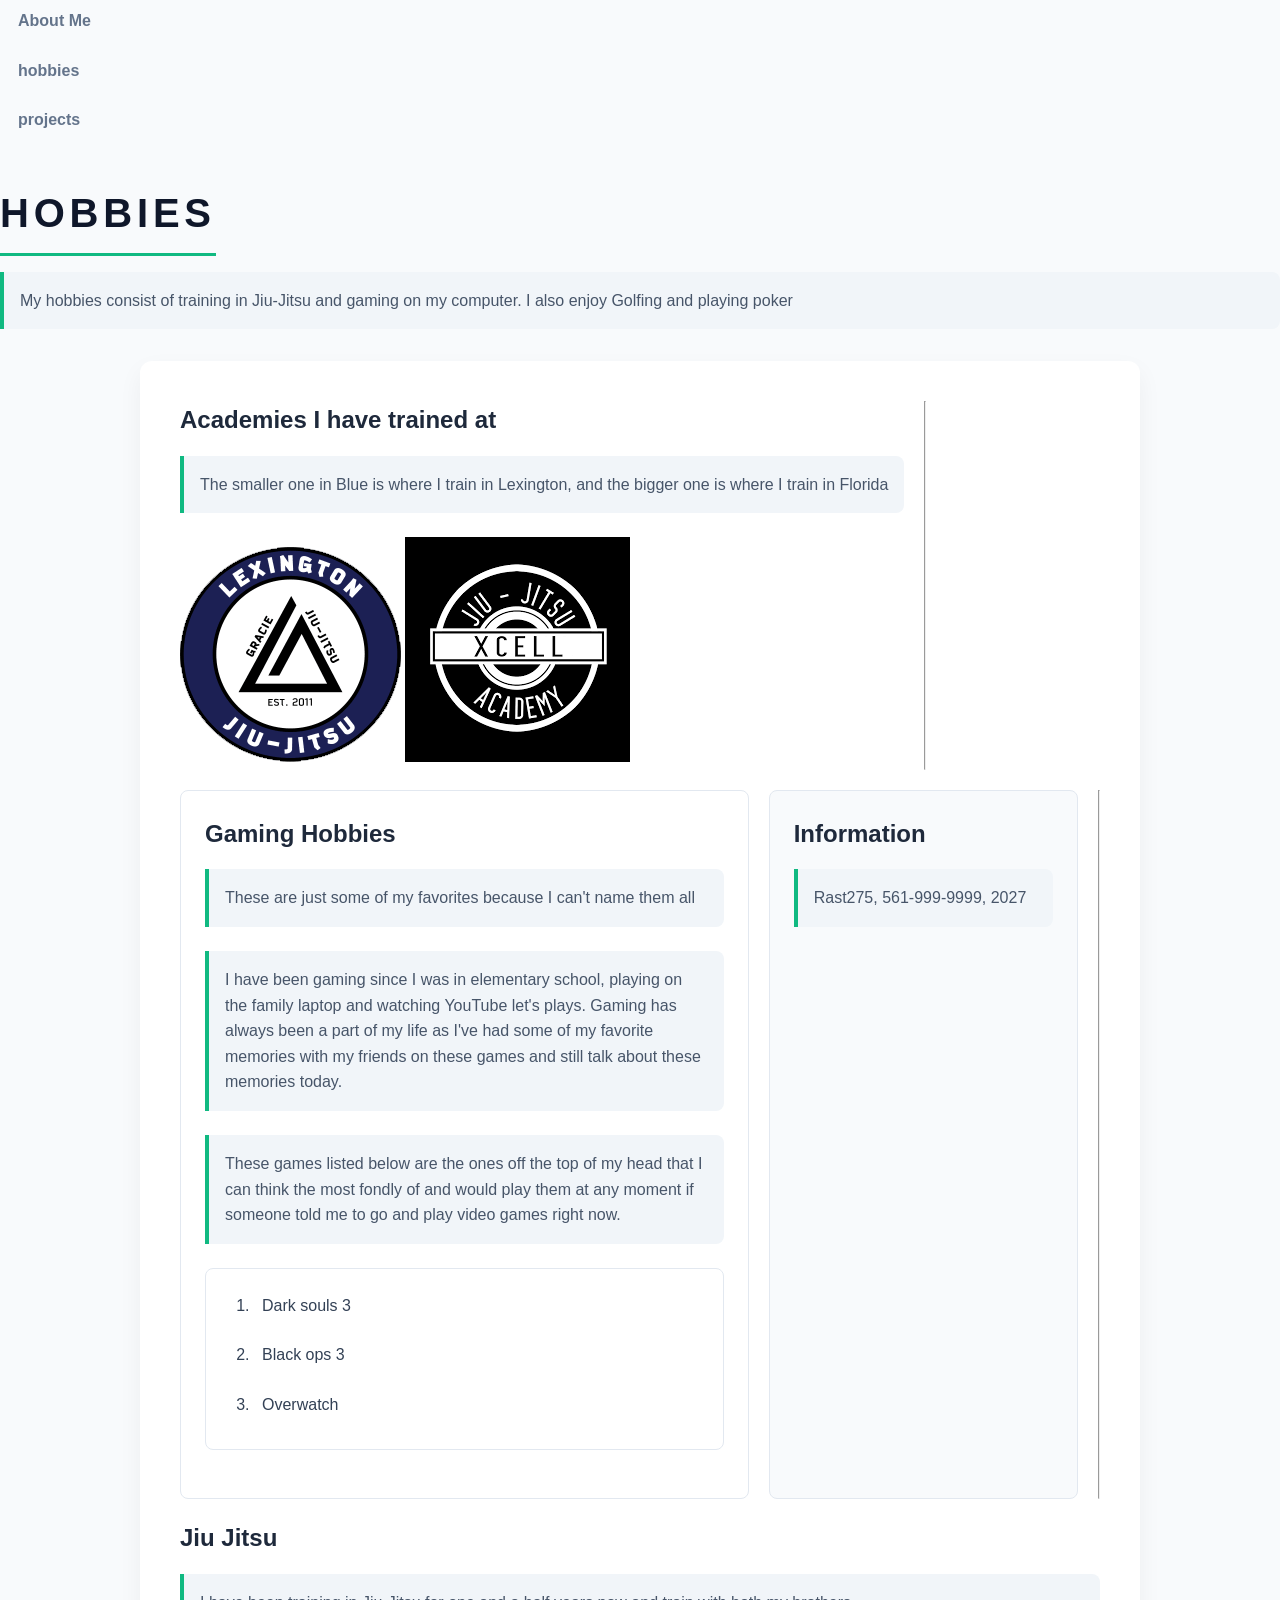
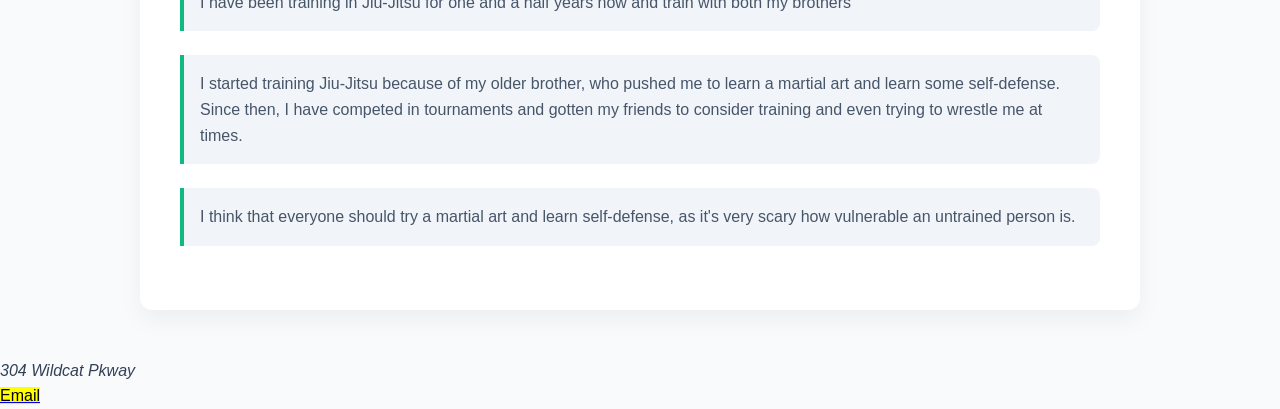
==== hobbies.html @ d29c4dab "Update hobbies.html" ====
<!DOCTYPE html>
<html lang="en">
<head>
    <title>Roman Stober</title>
    <meta charset="utf-8">
    <meta name="viewport" content="width=device-width, initial-scale=1.0">
    <meta name="author" content="Roman Stober">
    <meta name="description" content=" Jui Jitsu, Florida, Gaming">
    <link rel="stylesheet" href="css/Style.css">
    <script type="application/ld+json">
{
  {
  "@context": "https://schema.org",
  "@type": "WebPage",
  "name": "Hobbies",
  "description": "This introduces my hobbies including Jiu Jitsu, gaming, golfing, and poker.",
  "keywords": ["jiu jitsu", "gaming", "golf", "poker", "hobbies"],
  "author": {
    "@type": "Person",
    "name": "Roman Stober"
  },
  "isPartOf": {
    "@type": "WebSite",
    "name": "webAssigment2026",
    "url": "https://romanstober.github.io/webAssigment2026/"
  },
  "about": {
    "@type": "Thing",
    "name": "Personal Interests"
  },
  "mainEntity": {
    "@type": "ItemList",
    "name": "Hobby Details",
    "itemListElement": [
      {
        "@type": "ListItem",
        "item": {
          "@type": "CreativeWork",
          "name": "Jiu Jitsu",
          "description": "1.5 years of experience training in Lexington and Florida."
        }
      },
      {
        "@type": "ListItem",
        "item": {
          "@type": "CreativeWork",
          "name": "Gaming",
          "description": "Favorite games: Dark Souls 3, Black Ops 3, and Overwatch."
        }
      }
    ]
  }
}
}
</script>
</head>
<body>
    <header>
        <nav>
            <ul>
                <li><a href="index.html">About Me</a></li>
                <li><a href="hobbies.html">hobbies</a></li>
                <li><a href="projects.html">projects</a></li>
            </ul>
        </nav>
        <h1>Hobbies</h1>
        <p>My hobbies consist of training in Jiu-Jitsu and gaming on my computer. I also enjoy Golfing and playing poker</p>
    </header> <main class="container">
        <section>
            <h2>Academies I have trained at</h2>
            <p>The smaller one in Blue is where I train in Lexington, and the bigger one is where I train in Florida</p>
            <figure>
                <img src="media/lexjuijitsu.png" alt="my second academy I train at">
                <img src="media/xcelljuijitsubig.png" alt="my first ever academy">
            </figure>
        </section>

        <hr>

        <section class="content">
            <header>
                <h2>Gaming Hobbies</h2>
            </header>
            <p> These are just some of my favorites because I can't name them all</p>
            <p>I have been gaming since I was in elementary school, playing on the family laptop and watching YouTube let's plays. Gaming has always been a part of my life as I've had some of my favorite memories with my friends on these games and still talk about these memories today.</p>
            <p>These games listed below are the ones off the top of my head that I can think the most fondly of and would play them at any moment if someone told me to go and play video games right now.</p>
            <ol>
                <li>Dark souls 3</li>
                <li>Black ops 3</li>
                <li>Overwatch</li>
            </ol>
        </section>

        <aside class="sidebar">
            <h2>Information</h2>
            <p>Rast275, 561-999-9999, 2027</p>
        </aside>

        <hr>

        <section>
            <header>
                <h2>Jiu Jitsu</h2>
            </header>
            <p>I have been training in Jiu-Jitsu for one and a half years now and train with both my brothers</p>
            <p>I started training Jiu-Jitsu because of my older brother, who pushed me to learn a martial art and learn some self-defense. Since then, I have competed in tournaments and gotten my friends to consider training and even trying to wrestle me at times.</p>
            <p>I think that everyone should try a martial art and learn self-defense, as it's very scary how vulnerable an untrained person is.</p> 
        </section>
    </main>

    <footer>
        <address>304 Wildcat Pkway</address>
        <a href="mailto:rast275@uky.edu"><mark>Email</mark></a>
    </footer>
</body>
</html>
---- css/Style.css ----
* { 
    box-sizing: border-box;
    margin: 0;
    padding: 0;
}

body {
    font-family: 'Segoe UI', Roboto, Helvetica, Arial, sans-serif;
    background-color: #f8fafc;
    color: #334155; 
    line-height: 1.6;
}

h1, h2, h3 {
    font-family: 'Inter', sans-serif;
    color: #1e293b;
    margin-bottom: 1rem;
}

h1 {
    color: #0f172a;
    font-size: 2.5rem;
    text-transform: uppercase;
    letter-spacing: 0.3rem; 
    border-bottom: 3px solid #10b981; 
    display: inline-block;
    padding-bottom: 0.5rem;
    margin-top: 2rem;
}

#main-title {
    color: #059669; 
}

main {
    width: 90%;
    max-width: 1000px;
    margin: 3rem auto;
    padding: 2.5rem;
    background: white;
    border: none;
    border-radius: 12px;
    box-shadow: 0 10px 25px rgba(0, 0, 0, 0.05); 
}

p {
    color: #475569;
    margin-bottom: 1.5rem;
    padding: 1rem;
    border-left: 4px solid #10b981;
    background-color: #f1f5f9;
    border-radius: 0 8px 8px 0;
}

nav > ul > li > a {
    color: #64748b;
    text-decoration: none;
    font-weight: 600;
    transition: color 0.3s ease;
    margin: 0 10px;
}

nav a:hover {
    color: #10b981;
    text-decoration: none;
}

ol {
    margin: 1.5rem 0;
    padding: 1rem 1rem 1rem 3rem;
    background: #ffffff;
    border: 1px solid #e2e8f0;
    border-radius: 8px;
}

li {
    margin-bottom: 0.5rem;
    padding: 0.5rem;
    border-radius: 4px;
    transition: background 0.2s ease;
}

li:hover {
    background-color: #ecfdf5;
}

.parent-box {
    width: 200px;
    border: 2px solid #cbd5e1;
    border-radius: 8px;
    overflow: hidden; 
    margin: 1rem 0;
}

.child-box {
    width: 100%;
    padding: 20px;
    background: linear-gradient(135deg, #10b981, #059669);
    color: white;
    font-weight: bold;
}

.container {
    display: flex;
    flex-wrap: wrap;
    gap: 20px; 
    margin-top: 2rem;
}

.content {
    flex: 2;
    padding: 1.5rem;
    background-color: #ffffff;
    border: 1px solid #e2e8f0;
    border-radius: 8px;
}

.sidebar {
    flex: 1; 
    padding: 1.5rem;
    background-color: #f8fafc;
    border: 1px solid #e2e8f0;
    border-radius: 8px;
}

.bold {
    font-weight: 700;
    color: #1e293b;
}
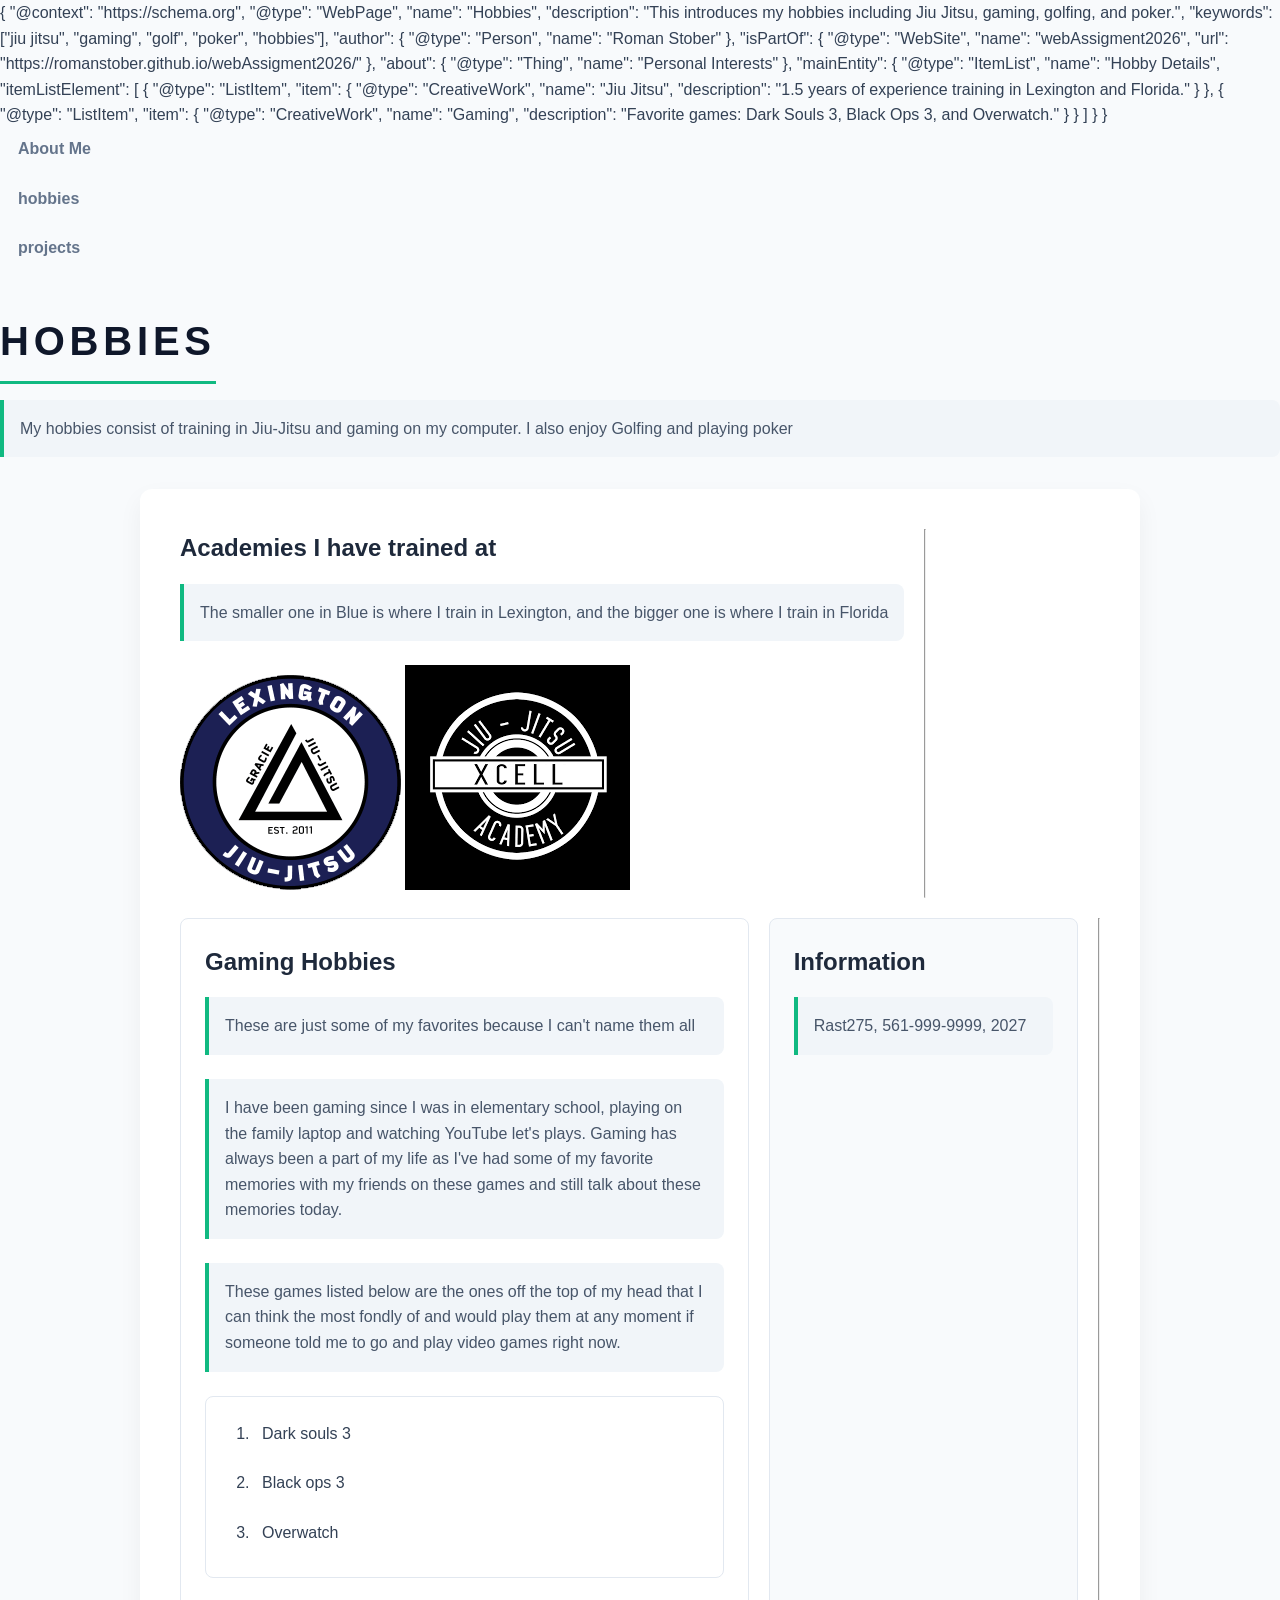
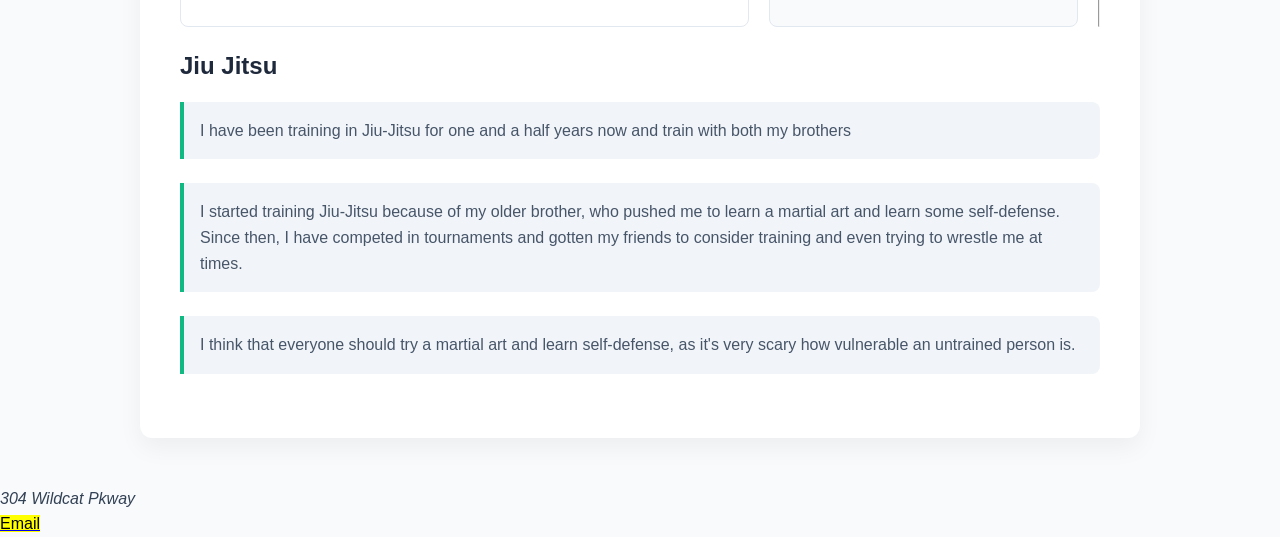
==== commit 4ec1d418: "Update hobbies.html" ====
--- a/hobbies.html
+++ b/hobbies.html
@@ -7,9 +7,7 @@
     <meta name="author" content="Roman Stober">
     <meta name="description" content=" Jui Jitsu, Florida, Gaming">
     <link rel="stylesheet" href="css/Style.css">
-    <script type="application/ld+json">
-{
-  {
+    {
   "@context": "https://schema.org",
   "@type": "WebPage",
   "name": "Hobbies",
@@ -50,9 +48,7 @@
       }
     ]
   }
-}
-}
-</script>
+} 
 </head>
 <body>
     <header>
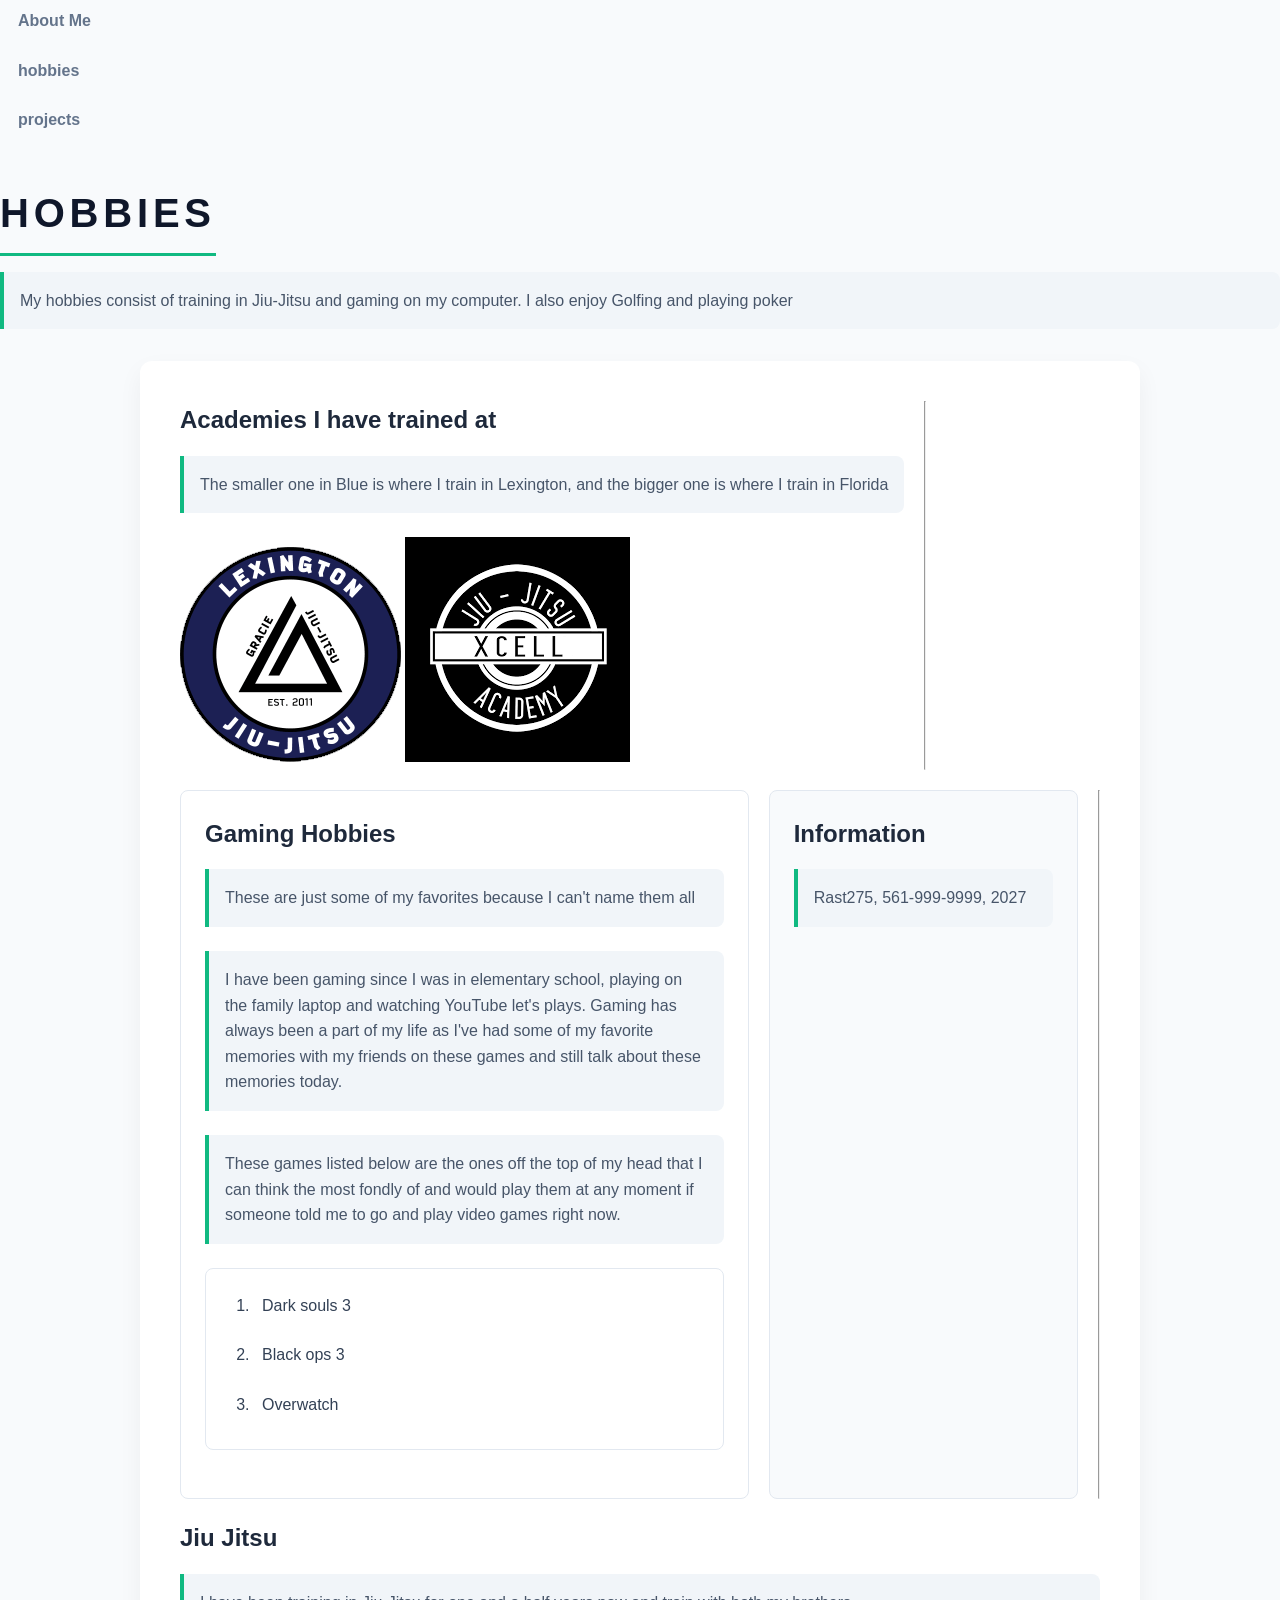
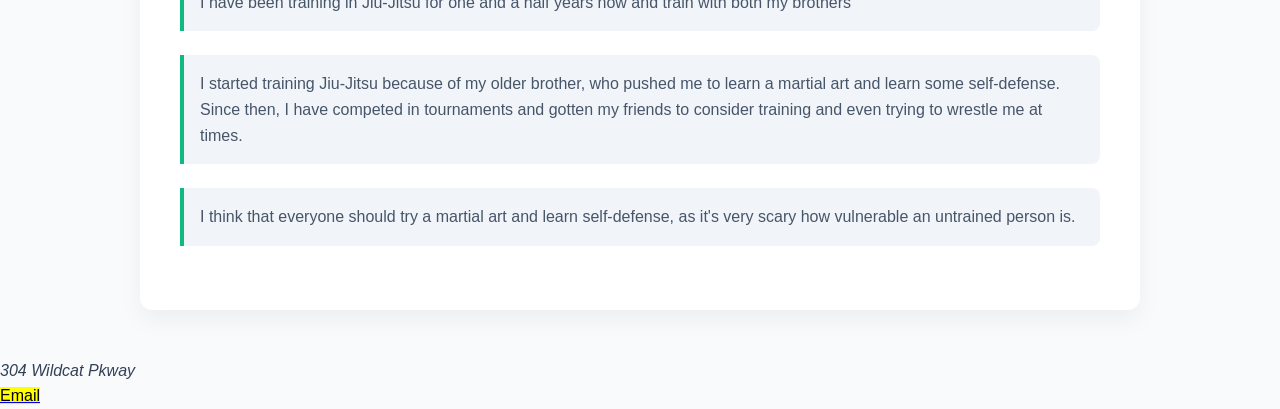
==== commit 21ff865c: "Update hobbies.html" ====
--- a/hobbies.html
+++ b/hobbies.html
@@ -7,7 +7,8 @@
     <meta name="author" content="Roman Stober">
     <meta name="description" content=" Jui Jitsu, Florida, Gaming">
     <link rel="stylesheet" href="css/Style.css">
-    {
+    <script type="application/ld+json">
+{
   "@context": "https://schema.org",
   "@type": "WebPage",
   "name": "Hobbies",
@@ -48,7 +49,8 @@
       }
     ]
   }
-} 
+}
+</script>
 </head>
 <body>
     <header>
